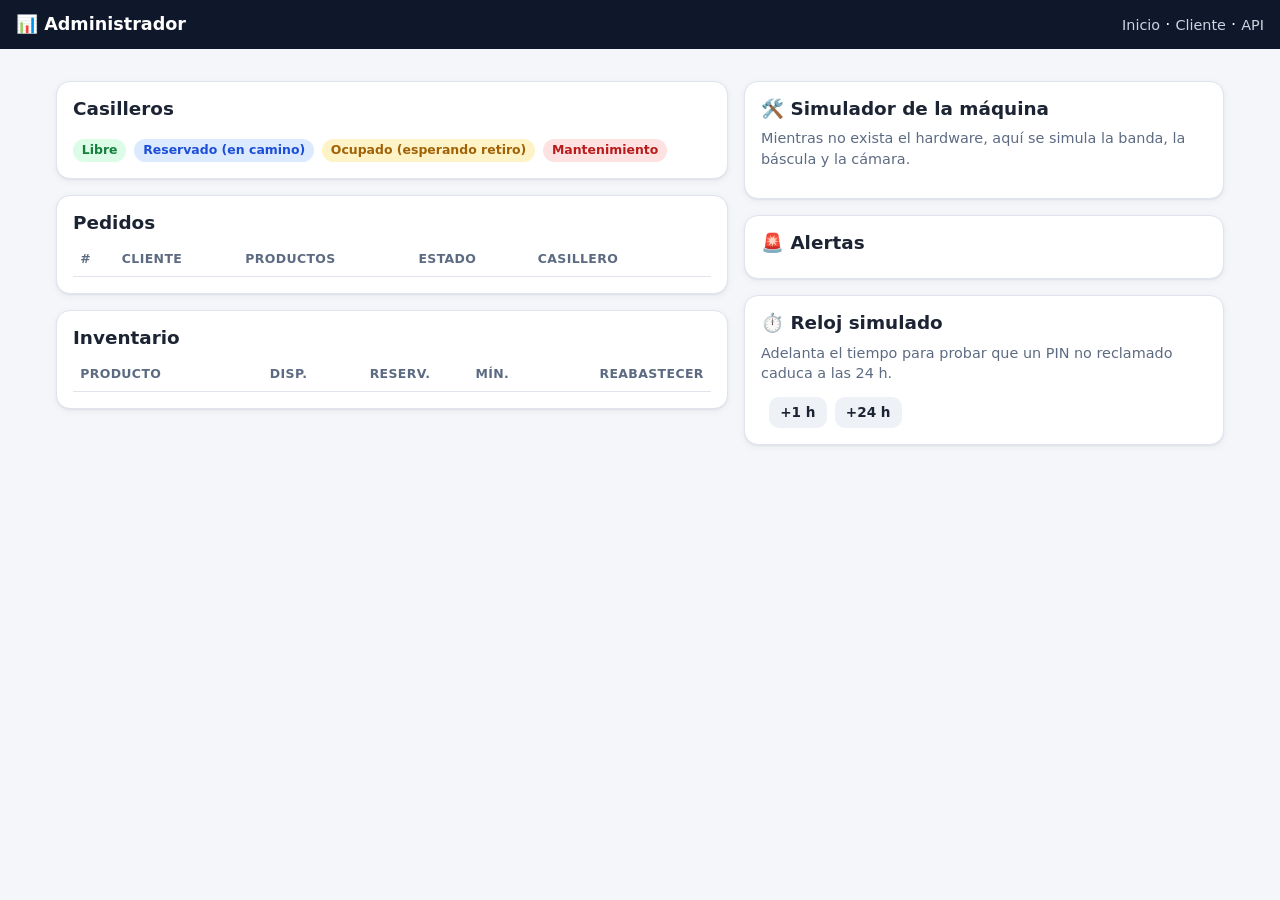
==== pantallas/admin.html @ 56f96975 "Add files via upload Closes #1  ### Problema Cuando un cliente digita mal el PIN 3 veces, el PIN " ====
<!doctype html>
<html lang="es">
<head>
  <meta charset="utf-8">
  <meta name="viewport" content="width=device-width, initial-scale=1">
  <title>Administrador · Dispensador</title>
  <link rel="icon" href="data:image/svg+xml,<svg xmlns=%22http://www.w3.org/2000/svg%22 viewBox=%220 0 100 100%22><text y=%22.9em%22 font-size=%2290%22>⚙️</text></svg>">
  <link rel="stylesheet" href="/pantallas/estilos.css">
  <style>
    .kpis > .tarjeta { margin-top: 0; }
    .kpis { display: grid; gap: 12px; grid-template-columns: repeat(2, minmax(0, 1fr)); margin-bottom: 16px; }
    @media (min-width: 900px) { .kpis { grid-template-columns: repeat(4, minmax(0, 1fr)); } }
    .kpi .valor { font-size: 1.9rem; font-weight: 800; font-variant-numeric: tabular-nums; }
    .kpi .nombre { color: var(--suave); font-size: .85rem; font-weight: 600; }
    .kpi.alerta .valor { color: var(--rojo); }
    .barra-ocupacion { height: 8px; background: var(--gris-fondo); border-radius: 99px; overflow: hidden; margin-top: .4rem; }
    .barra-ocupacion div { height: 100%; background: var(--primario); }

    .casilleros { display: grid; gap: 10px; grid-template-columns: repeat(auto-fill, minmax(130px, 1fr)); }
    .casillero .btn { width: 100%; padding-left: .3rem; padding-right: .3rem; }
    .casillero { border-radius: 12px; padding: 10px; border: 2px solid transparent; display: grid; gap: .3rem; }
    .casillero .cod { font-weight: 800; font-size: 1.2rem; }
    .casillero .est { font-size: .78rem; font-weight: 700; text-transform: uppercase; }
    .casillero .ped { font-size: .85rem; min-height: 1.2em; }
    .c-LIBRE { background: var(--verde-fondo); color: var(--verde); }
    .c-RESERVADO { background: var(--azul-fondo); color: var(--primario-osc); }
    .c-OCUPADO { background: var(--ambar-fondo); color: var(--ambar); }
    .c-MANTENIMIENTO { background: var(--rojo-fondo); color: var(--rojo); border-color: #fca5a5; }
    .leyenda { display: flex; gap: .5rem; flex-wrap: wrap; margin-top: .7rem; }

    .sim-item { border: 1px solid var(--borde); border-radius: 12px; padding: 10px; display: grid; gap: .45rem; }
    .sim-item + .sim-item { margin-top: 10px; }
    .sim-fila { display: flex; gap: .5rem; align-items: center; flex-wrap: wrap; }
    .sim-fila input { width: 110px; }
    .reloj { display: flex; gap: .5rem; align-items: center; flex-wrap: wrap; }
    .reloj .hora { font-weight: 700; font-variant-numeric: tabular-nums; }

    .alerta-item { border-left: 4px solid var(--rojo); background: #fff7f7; border-radius: 8px; padding: .55rem .7rem; display: grid; gap: .3rem; }
    .alerta-item + .alerta-item { margin-top: 8px; }
    .alerta-item.STOCK_BAJO { border-color: var(--ambar); background: #fffbeb; }
    .alerta-item .meta { display: flex; justify-content: space-between; gap: .5rem; align-items: center; flex-wrap: wrap; font-size: .8rem; color: var(--suave); }
    .alerta-item p { margin: 0; font-size: .92rem; }

    .reab { display: flex; gap: .35rem; justify-content: flex-end; }
    .reab input { width: 64px; padding: .3rem .4rem; }
    @media (max-width: 600px) { .col-min { display: none; } .reab input { width: 48px; } }
    tr.bajo td:first-child { box-shadow: inset 3px 0 var(--ambar); }
    .bitacora li { margin-bottom: .45rem; font-size: .92rem; }
    .bitacora .t { color: var(--suave); font-size: .8rem; }
  </style>
</head>
<body>
  <header class="barra">
    <h1>📊 Administrador</h1>
    <nav><a href="/">Inicio</a> · <a href="/cliente">Cliente</a> · <a href="/docs">API</a></nav>
  </header>

  <main class="contenedor">
    <section class="kpis" id="kpis"></section>

    <div class="rejilla dos">
      <div class="columna">
        <section class="tarjeta" style="order:1">
          <h2>Casilleros</h2>
          <div class="casilleros" id="casilleros"></div>
          <div class="leyenda">
            <span class="chip verde">Libre</span><span class="chip azul">Reservado (en camino)</span>
            <span class="chip ambar">Ocupado (esperando retiro)</span><span class="chip rojo">Mantenimiento</span>
          </div>
        </section>

        <section class="tarjeta" style="order:4">
          <h2>Pedidos</h2>
          <div class="tabla-envoltura">
            <table>
              <thead><tr><th>#</th><th>Cliente</th><th>Productos</th><th>Estado</th><th>Casillero</th><th></th></tr></thead>
              <tbody id="pedidos"></tbody>
            </table>
          </div>
        </section>

        <section class="tarjeta" style="order:5">
          <h2>Inventario</h2>
          <div class="tabla-envoltura">
            <table>
              <thead><tr><th>Producto</th><th class="num">Disp.</th><th class="num">Reserv.</th><th class="num col-min">Mín.</th><th class="num">Reabastecer</th></tr></thead>
              <tbody id="inventario"></tbody>
            </table>
          </div>
        </section>
      </div>

      <div class="columna">
        <section class="tarjeta" style="order:2">
          <h2>🛠️ Simulador de la máquina</h2>
          <p class="ayuda">Mientras no exista el hardware, aquí se simula la banda, la báscula y la cámara.</p>
          <div id="simulador"></div>
        </section>

        <section class="tarjeta" style="order:3">
          <h2>🚨 Alertas</h2>
          <div id="msj-alertas"></div>
          <div id="alertas"></div>
        </section>

        <section class="tarjeta" style="order:6">
          <h2>⏱️ Reloj simulado</h2>
          <p class="ayuda">Adelanta el tiempo para probar que un PIN no reclamado caduca a las 24 h.</p>
          <div class="reloj">
            <span class="hora" id="hora"></span>
            <button class="btn chico sec" data-adelantar="1">+1 h</button>
            <button class="btn chico sec" data-adelantar="24">+24 h</button>
          </div>
          <div id="msj-reloj"></div>
        </section>
      </div>
    </div>
  </main>

  <dialog id="dialogo">
    <div class="cuerpo"><h2 id="dlg-titulo"></h2><ol class="bitacora" id="dlg-lista"></ol></div>
    <div class="pie"><button class="btn sec" onclick="this.closest('dialog').close()">Cerrar</button></div>
  </dialog>

<script src="/pantallas/comun.js"></script>
<script>
const $ = (id) => document.getElementById(id);
const NOMBRE_ALERTA = { ATASCO: "Atasco", ERROR_DESPACHO: "Error de despacho", STOCK_BAJO: "Stock bajo", PIN_BLOQUEADO: "PIN bloqueado" };

// No repintar una sección mientras el usuario escribe en ella.
function escribiendoEn(id) {
  const a = document.activeElement;
  return a && a.tagName === "INPUT" && $(id).contains(a);
}

async function refrescar() {
  const [cas, ped, inv, ale, rel] = await Promise.all([
    api("/admin/casilleros"), api("/admin/pedidos"), api("/admin/inventario"),
    api("/admin/alertas"), api("/admin/reloj"),
  ]);
  pintarKpis(cas.datos, inv.datos, ale.datos);
  pintarCasilleros(cas.datos);
  pintarPedidos(ped.datos);
  if (!escribiendoEn("inventario")) pintarInventario(inv.datos);
  if (!escribiendoEn("simulador")) pintarSimulador(ped.datos);
  pintarAlertas(ale.datos);
  $("hora").textContent = new Date(rel.datos.ahora).toLocaleString("es-CO") +
    (rel.datos.adelanto_horas ? ` (+${rel.datos.adelanto_horas} h)` : "");
}

function pintarKpis(cas, inv, ale) {
  const bajos = inv.filter((p) => p.stock_bajo).length;
  $("kpis").innerHTML = `
    <div class="tarjeta kpi"><div class="nombre">Ocupación de casilleros</div>
      <div class="valor">${cas.ocupacion_pct}%</div>
      <div class="barra-ocupacion"><div style="width:${cas.ocupacion_pct}%"></div></div></div>
    <div class="tarjeta kpi"><div class="nombre">Pedidos en cola</div><div class="valor">${cas.pedidos_en_cola}</div></div>
    <div class="tarjeta kpi ${ale.length ? "alerta" : ""}"><div class="nombre">Alertas pendientes</div><div class="valor">${ale.length}</div></div>
    <div class="tarjeta kpi ${bajos ? "alerta" : ""}"><div class="nombre">Productos con stock bajo</div><div class="valor">${bajos}</div></div>`;
}

function pintarCasilleros(cas) {
  const nombres = { LIBRE: "Libre", RESERVADO: "Reservado", OCUPADO: "Ocupado", MANTENIMIENTO: "Mantenimiento" };
  $("casilleros").innerHTML = cas.casilleros.map((c) => `
    <div class="casillero c-${c.estado}">
      <span class="cod">${esc(c.codigo)}</span>
      <span class="est">${nombres[c.estado]}</span>
      <span class="ped">${c.pedido_id ? `Pedido #${c.pedido_id}` : ""}</span>
      ${c.estado === "LIBRE" ? `<button class="btn chico sec" data-mant="${esc(c.codigo)}">Mantenimiento</button>` : ""}
      ${c.estado === "MANTENIMIENTO" ? `<button class="btn chico" data-liberar="${esc(c.codigo)}">Liberar</button>` : ""}
    </div>`).join("");
}

function pintarPedidos(pedidos) {
  $("pedidos").innerHTML = pedidos.map((p) => `
    <tr><td>${p.id}</td><td>${esc(p.cliente_nombre)}</td><td>${resumenItems(p.items)}</td>
      <td>${chipEstado(p.estado)}${p.posicion_en_cola ? ` <span class="ayuda">#${p.posicion_en_cola}</span>` : ""}</td>
      <td>${esc(p.casillero || "—")}</td>
      <td><button class="btn chico sec" data-traza="${p.id}">Historial</button></td></tr>`).join("")
    || '<tr><td colspan="6" class="vacio">Todavía no hay pedidos.</td></tr>';
}

function pintarInventario(inv) {
  $("inventario").innerHTML = inv.map((p) => `
    <tr class="${p.stock_bajo ? "bajo" : ""}">
      <td>${esc(p.nombre)}<br><span class="ayuda">${esc(p.sku)} · ${p.peso_unitario_g} g</span>
        ${p.stock_bajo ? ' <span class="chip ambar">bajo</span>' : ""}</td>
      <td class="num">${p.stock_disponible}</td><td class="num">${p.stock_reservado}</td><td class="num col-min">${p.stock_minimo}</td>
      <td class="num"><div class="reab"><input class="entrada" type="number" min="1" value="10" id="reab-${esc(p.sku)}" aria-label="Cantidad">
        <button class="btn chico" data-reab="${esc(p.sku)}">+</button></div></td>
    </tr>`).join("");
}

function pintarSimulador(pedidos) {
  const activos = pedidos.filter((p) => ["ASIGNADO", "VERIFICANDO"].includes(p.estado)).reverse();
  $("simulador").innerHTML = activos.map((p) => p.estado === "ASIGNADO" ? `
    <div class="sim-item">
      <div class="sim-fila"><b>Pedido #${p.id}</b> → casillero <b>${esc(p.casillero)}</b> ${chipEstado(p.estado)}</div>
      <button class="btn chico" data-llegada="${p.id}">▶ Encender banda y llevar al casillero</button>
    </div>` : `
    <div class="sim-item">
      <div class="sim-fila"><b>Pedido #${p.id}</b> en casillero <b>${esc(p.casillero)}</b> ${chipEstado(p.estado)}</div>
      <div class="ayuda" style="margin:0">Peso teórico: <b>${p.peso_teorico_g} g</b>. Cambia el valor para simular un error.</div>
      <div class="sim-fila">
        <input class="entrada" type="number" step="0.1" min="0" id="peso-${p.id}" value="${p.peso_teorico_g}" aria-label="Peso medido">
        <span>g</span>
        <button class="btn chico" data-pesar="${p.id}">⚖️📷 Pesar y fotografiar</button>
      </div>
    </div>`).join("") || '<p class="vacio">No hay pedidos esperando la máquina.</p>';
}

function pintarAlertas(alertas) {
  $("alertas").innerHTML = alertas.map((a) => `
    <div class="alerta-item ${a.tipo}">
      <div class="meta"><span class="chip ${a.tipo === "STOCK_BAJO" ? "ambar" : "rojo"}">${NOMBRE_ALERTA[a.tipo] || a.tipo}</span>
        <span>${fecha(a.creado_en)}</span></div>
      <p>${esc(a.mensaje)}</p>
      <div class="sim-fila">
        <button class="btn chico sec" data-atender="${a.id}">Marcar atendida</button>
        ${a.tipo === "PIN_BLOQUEADO" && a.pedido_id ? `<button class="btn chico" data-reemitir="${a.pedido_id}">Reemitir PIN</button>` : ""}
      </div>
    </div>`).join("") || '<p class="vacio">Sin alertas pendientes. ✅</p>';
}

// ---------------------------------------------------------------- acciones
async function accion(promesa, destino) {
  const r = await promesa;
  if (!r.ok) alert(textoError(r));
  await refrescar();
  return r;
}

document.body.addEventListener("click", async (e) => {
  const b = e.target.closest("button");
  if (!b) return;
  const d = b.dataset;
  if (d.mant) await accion(api(`/admin/casilleros/${d.mant}/mantenimiento`, { method: "POST" }));
  if (d.liberar) await accion(api(`/admin/casilleros/${d.liberar}/liberar`, { method: "POST" }));
  if (d.llegada) await accion(api(`/maquina/pedidos/${d.llegada}/llegada`, { method: "POST" }));
  if (d.atender) await accion(api(`/admin/alertas/${d.atender}/atender`, { method: "POST" }));
  if (d.reemitir) {
    b.disabled = true;  // evita un segundo clic mientras responde el servidor
    const r = await accion(api(`/admin/pedidos/${d.reemitir}/reemitir-pin`, { method: "POST" }));
    $("msj-alertas").innerHTML = r.ok
      ? `<p class="aviso ok">✅ Se envió un nuevo PIN al cliente del pedido #${esc(d.reemitir)} (casillero ${esc(r.datos.casillero)}). La alerta quedó atendida.</p>`
      : "";
  }
  if (d.reab) {
    const cantidad = Number($(`reab-${d.reab}`).value);
    await accion(api(`/admin/productos/${d.reab}/reabastecer`, { method: "POST", body: { cantidad } }));
  }
  if (d.pesar) {
    const peso = Number($(`peso-${d.pesar}`).value);
    b.blur();
    const r = await accion(api(`/maquina/pedidos/${d.pesar}/verificacion`, { method: "POST",
      body: { peso_medido_g: peso, foto_ruta: `fotos/pedido${d.pesar}_${Date.now()}.jpg` } }));
    if (r.ok && !r.datos.aprobado) alert(`❌ Peso rechazado: ${peso} g vs ${r.datos.peso_teorico_g} g (±${r.datos.tolerancia_g} g). Se generó una alerta.`);
  }
  if (d.adelantar) {
    await api("/admin/reloj/adelantar", { method: "POST", body: { horas: Number(d.adelantar) } });
    const r = await api("/admin/caducar-vencidos", { method: "POST" });
    const n = r.datos.pedidos_caducados.length;
    $("msj-reloj").innerHTML = n
      ? `<p class="aviso info">Caducaron ${n} pedido(s): #${r.datos.pedidos_caducados.join(", #")}. Sus casilleros quedaron libres.</p>`
      : '<p class="aviso ok">Reloj adelantado. Ningún PIN caducó todavía.</p>';
    await refrescar();
  }
  if (d.traza) {
    const r = await api(`/pedidos/${d.traza}/trazabilidad`);
    $("dlg-titulo").textContent = `Historial del pedido #${d.traza}`;
    $("dlg-lista").innerHTML = (r.datos || []).map((ev) =>
      `<li><b>${esc(ev.tipo)}</b> ${esc(ev.detalle || "")}<br><span class="t">${fecha(ev.creado_en)}</span></li>`).join("");
    $("dialogo").showModal();
  }
});

refrescar();
setInterval(refrescar, 3000);
</script>
</body>
</html>
---- pantallas/estilos.css ----
:root {
  --fondo: #f4f6fa;
  --tarjeta: #ffffff;
  --texto: #1c2433;
  --suave: #5d6b82;
  --borde: #dfe4ee;
  --primario: #2563eb;
  --primario-osc: #1d4ed8;
  --verde: #15803d;
  --verde-fondo: #dcfce7;
  --rojo: #b91c1c;
  --rojo-fondo: #fee2e2;
  --ambar: #a16207;
  --ambar-fondo: #fef3c7;
  --azul-fondo: #dbeafe;
  --gris-fondo: #eef1f6;
  --lila-fondo: #ede9fe;
  --lila: #6d28d9;
  --radio: 14px;
  --sombra: 0 1px 2px rgba(16, 24, 40, .06), 0 2px 8px rgba(16, 24, 40, .05);
}

* { box-sizing: border-box; }
html { -webkit-text-size-adjust: 100%; }
body {
  margin: 0; background: var(--fondo); color: var(--texto);
  font: 16px/1.45 system-ui, -apple-system, "Segoe UI", Roboto, sans-serif;
}
h1, h2, h3 { margin: 0 0 .5rem; line-height: 1.2; }
h2 { font-size: 1.15rem; }
a { color: var(--primario); }
button { font: inherit; cursor: pointer; }
input, select { font: inherit; }

.barra {
  background: #0f172a; color: #fff; padding: .8rem 16px;
  display: flex; align-items: center; justify-content: space-between; gap: 1rem; flex-wrap: wrap;
}
.barra h1 { font-size: 1.1rem; margin: 0; }
.barra a { color: #cbd5e1; text-decoration: none; font-size: .9rem; }
.barra a:hover { color: #fff; }

.contenedor { max-width: 1200px; margin: 0 auto; padding: 16px; }
.rejilla { display: grid; gap: 16px; }
@media (min-width: 900px) {
  .rejilla.dos { grid-template-columns: 1.4fr 1fr; align-items: start; }
}

.tarjeta {
  background: var(--tarjeta); border: 1px solid var(--borde); border-radius: var(--radio);
  padding: 16px; box-shadow: var(--sombra); min-width: 0;
}
.tarjeta + .tarjeta { margin-top: 16px; }
.rejilla > .tarjeta + .tarjeta, .columna > .tarjeta + .tarjeta { margin-top: 0; }
.columna { display: grid; gap: 16px; align-content: start; min-width: 0; }
.ayuda { color: var(--suave); font-size: .9rem; margin: 0 0 .8rem; }

.btn {
  border: 0; border-radius: 10px; padding: .6rem 1rem; background: var(--primario); color: #fff;
  font-weight: 600;
}
.btn:hover { background: var(--primario-osc); }
.btn:disabled { background: #94a3b8; cursor: not-allowed; }
.btn.sec { background: var(--gris-fondo); color: var(--texto); }
.btn.sec:hover { background: #e2e7ef; }
.btn.peligro { background: var(--rojo-fondo); color: var(--rojo); }
.btn.peligro:hover { background: #fecaca; }
.btn.chico { padding: .35rem .7rem; font-size: .85rem; }
.btn.ancho { width: 100%; }

.campo { display: grid; gap: .25rem; margin-bottom: .7rem; }
.campo label { font-size: .85rem; color: var(--suave); font-weight: 600; }
.campo input, .campo select, input.entrada {
  border: 1px solid var(--borde); border-radius: 10px; padding: .55rem .7rem; background: #fff;
  width: 100%; min-width: 0;
}

.chip {
  display: inline-block; padding: .15rem .55rem; border-radius: 999px; font-size: .78rem;
  font-weight: 700; white-space: nowrap; background: var(--gris-fondo); color: var(--suave);
}
.chip.verde { background: var(--verde-fondo); color: var(--verde); }
.chip.rojo { background: var(--rojo-fondo); color: var(--rojo); }
.chip.ambar { background: var(--ambar-fondo); color: var(--ambar); }
.chip.azul { background: var(--azul-fondo); color: var(--primario-osc); }
.chip.lila { background: var(--lila-fondo); color: var(--lila); }

.aviso { border-radius: 10px; padding: .7rem .9rem; margin: .6rem 0 0; font-size: .95rem; }
.aviso.ok { background: var(--verde-fondo); color: var(--verde); }
.aviso.error { background: var(--rojo-fondo); color: var(--rojo); }
.aviso.info { background: var(--azul-fondo); color: var(--primario-osc); }
.oculto { display: none !important; }

.tabla-envoltura { overflow-x: auto; }
table { width: 100%; border-collapse: collapse; font-size: .92rem; }
th, td { text-align: left; padding: .5rem .45rem; border-bottom: 1px solid var(--borde); vertical-align: middle; }
th { font-size: .78rem; text-transform: uppercase; letter-spacing: .03em; color: var(--suave); }
td.num, th.num { text-align: right; font-variant-numeric: tabular-nums; }

.vacio { color: var(--suave); text-align: center; padding: 1rem; font-size: .95rem; }

dialog {
  border: 0; border-radius: var(--radio); padding: 0; width: min(640px, calc(100vw - 32px));
  box-shadow: 0 20px 50px rgba(0, 0, 0, .25);
}
dialog::backdrop { background: rgba(15, 23, 42, .45); }
dialog .cuerpo { padding: 16px; max-height: 70vh; overflow-y: auto; }
dialog .pie { padding: 12px 16px; border-top: 1px solid var(--borde); text-align: right; }

/* En celular las dos columnas se funden y cada sección toma su lugar con "order". */
@media (max-width: 899px) {
  .rejilla.dos > .columna { display: contents; }
}
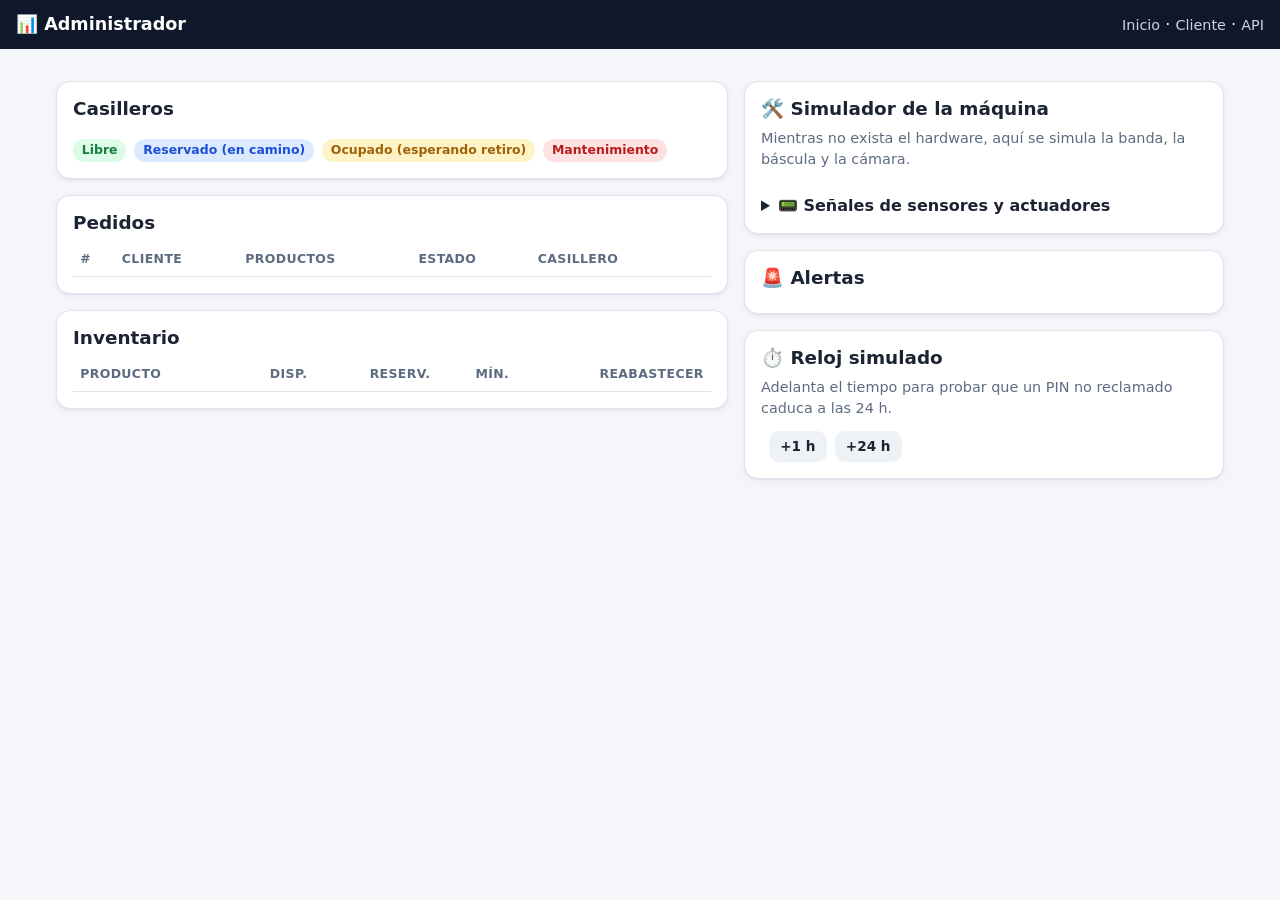
==== commit 127c3a79: "Add files via upload # Descripción del PR (copiar desde aquí)  Closes #2  ### Problema La banda" ====
--- a/pantallas/admin.html
+++ b/pantallas/admin.html
@@ -32,6 +32,13 @@
     .sim-item + .sim-item { margin-top: 10px; }
     .sim-fila { display: flex; gap: .5rem; align-items: center; flex-wrap: wrap; }
     .sim-fila input { width: 110px; }
+    .sim-item.atascado { border-color: #fca5a5; background: #fff7f7; }
+    .banda-estado { display: flex; align-items: center; gap: .5rem; margin-bottom: .6rem; flex-wrap: wrap; }
+    .senales { list-style: none; margin: .4rem 0 0; padding: 0; max-height: 230px; overflow-y: auto;
+      font: .8rem/1.5 ui-monospace, Menlo, Consolas, monospace; background: #0f172a; color: #cbd5e1;
+      border-radius: 10px; padding: .5rem .7rem; }
+    .senales .SENAL { color: #fde68a; } .senales .SENSOR { color: #a7f3d0; }
+    .senales .ALARMA { color: #fca5a5; font-weight: 700; } .senales .ESTADO { color: #93c5fd; }
     .reloj { display: flex; gap: .5rem; align-items: center; flex-wrap: wrap; }
     .reloj .hora { font-weight: 700; font-variant-numeric: tabular-nums; }
 
@@ -94,7 +101,13 @@
         <section class="tarjeta" style="order:2">
           <h2>🛠️ Simulador de la máquina</h2>
           <p class="ayuda">Mientras no exista el hardware, aquí se simula la banda, la báscula y la cámara.</p>
+          <div class="banda-estado" id="banda-estado"></div>
+          <div id="msj-simulador"></div>
           <div id="simulador"></div>
+          <details style="margin-top:.7rem">
+            <summary><b>📟 Señales de sensores y actuadores</b></summary>
+            <ul class="senales" id="senales"></ul>
+          </details>
         </section>
 
         <section class="tarjeta" style="order:3">
@@ -130,14 +143,15 @@
 // No repintar una sección mientras el usuario escribe en ella.
 function escribiendoEn(id) {
   const a = document.activeElement;
-  return a && a.tagName === "INPUT" && $(id).contains(a);
+  return a && ["INPUT", "SELECT"].includes(a.tagName) && $(id).contains(a);
 }
 
 async function refrescar() {
-  const [cas, ped, inv, ale, rel] = await Promise.all([
+  const [cas, ped, inv, ale, rel, maq] = await Promise.all([
     api("/admin/casilleros"), api("/admin/pedidos"), api("/admin/inventario"),
-    api("/admin/alertas"), api("/admin/reloj"),
+    api("/admin/alertas"), api("/admin/reloj"), api("/admin/maquina"),
   ]);
+  pintarMaquina(maq.datos);
   pintarKpis(cas.datos, inv.datos, ale.datos);
   pintarCasilleros(cas.datos);
   pintarPedidos(ped.datos);
@@ -191,13 +205,43 @@
     </tr>`).join("");
 }
 
+function pintarMaquina(m) {
+  $("banda-estado").innerHTML = m.banda === "REPOSO"
+    ? '<span class="chip verde">Banda en reposo</span>'
+    : `<span class="chip rojo">Banda DETENIDA por atasco</span> <span class="ayuda" style="margin:0">pedido #${m.pedido_atascado}</span>`;
+  $("senales").innerHTML = m.senales.map((s) => {
+    const clase = s.tipo.split("_").slice(1).join("_");
+    return `<li class="${esc(clase)}">#${s.pedido_id ?? "-"} ${esc(s.tipo)} ${esc(s.detalle || "")}</li>`;
+  }).join("") || "<li>Sin señales todavía.</li>";
+}
+
+const OPCIONES_ATASCO = `
+  <option value="">Sin atasco</option>
+  <option value="S_ENTRADA">Atasco antes del sensor de entrada</option>
+  <option value="S_DESVIO">Atasco antes del desvío</option>
+  <option value="S_CASILLERO">Atasco al entrar al casillero</option>`;
+
 function pintarSimulador(pedidos) {
-  const activos = pedidos.filter((p) => ["ASIGNADO", "VERIFICANDO"].includes(p.estado)).reverse();
-  $("simulador").innerHTML = activos.map((p) => p.estado === "ASIGNADO" ? `
+  const activos = pedidos.filter((p) => ["ASIGNADO", "ATASCADO", "VERIFICANDO"].includes(p.estado)).reverse();
+  $("simulador").innerHTML = activos.map((p) => {
+    if (p.estado === "ASIGNADO") return `
     <div class="sim-item">
       <div class="sim-fila"><b>Pedido #${p.id}</b> → casillero <b>${esc(p.casillero)}</b> ${chipEstado(p.estado)}</div>
-      <button class="btn chico" data-llegada="${p.id}">▶ Encender banda y llevar al casillero</button>
-    </div>` : `
+      <div class="sim-fila">
+        <select class="entrada" id="atasco-${p.id}" style="width:auto" aria-label="Simular atasco">${OPCIONES_ATASCO}</select>
+        <button class="btn chico" data-despachar="${p.id}">▶ Despachar por la banda</button>
+      </div>
+    </div>`;
+    if (p.estado === "ATASCADO") return `
+    <div class="sim-item atascado">
+      <div class="sim-fila"><b>Pedido #${p.id}</b> → casillero <b>${esc(p.casillero)}</b> ${chipEstado(p.estado)}</div>
+      <div class="ayuda" style="margin:0">Motores detenidos. Despeje la banda y reintente, o cancele el pedido.</div>
+      <div class="sim-fila">
+        <button class="btn chico" data-despachar="${p.id}">🔁 Reintentar</button>
+        <button class="btn chico peligro" data-cancelar-admin="${p.id}">✖ Cancelar pedido</button>
+      </div>
+    </div>`;
+    return `
     <div class="sim-item">
       <div class="sim-fila"><b>Pedido #${p.id}</b> en casillero <b>${esc(p.casillero)}</b> ${chipEstado(p.estado)}</div>
       <div class="ayuda" style="margin:0">Peso teórico: <b>${p.peso_teorico_g} g</b>. Cambia el valor para simular un error.</div>
@@ -206,7 +250,8 @@
         <span>g</span>
         <button class="btn chico" data-pesar="${p.id}">⚖️📷 Pesar y fotografiar</button>
       </div>
-    </div>`).join("") || '<p class="vacio">No hay pedidos esperando la máquina.</p>';
+    </div>`;
+  }).join("") || '<p class="vacio">No hay pedidos esperando la máquina.</p>';
 }
 
 function pintarAlertas(alertas) {
@@ -236,7 +281,23 @@
   const d = b.dataset;
   if (d.mant) await accion(api(`/admin/casilleros/${d.mant}/mantenimiento`, { method: "POST" }));
   if (d.liberar) await accion(api(`/admin/casilleros/${d.liberar}/liberar`, { method: "POST" }));
-  if (d.llegada) await accion(api(`/maquina/pedidos/${d.llegada}/llegada`, { method: "POST" }));
+  if (d.despachar) {
+    const sel = $(`atasco-${d.despachar}`);
+    const atasco = sel ? sel.value : "";
+    b.disabled = true;
+    const r = await accion(api(`/maquina/pedidos/${d.despachar}/despachar`, { method: "POST",
+      body: atasco ? { atasco_en: atasco } : undefined }));
+    if (r.ok) {
+      $("msj-simulador").innerHTML = r.datos.exito
+        ? `<p class="aviso ok">✅ Pedido #${esc(d.despachar)}: la caja llegó al casillero en ${r.datos.duracion_s} s. Ahora pésela.</p>`
+        : `<p class="aviso error">⛔ Pedido #${esc(d.despachar)}: atasco, ${esc(r.datos.sensor_fallido)} no detectó la caja. Motores detenidos y alerta enviada.</p>`;
+      $("senales").closest("details").open = true;
+    }
+  }
+  if (d.cancelarAdmin && confirm(`¿Cancelar el pedido #${d.cancelarAdmin}? La caja se retira a mano de la banda.`)) {
+    const r = await accion(api(`/admin/pedidos/${d.cancelarAdmin}/cancelar`, { method: "POST" }));
+    if (r.ok) $("msj-simulador").innerHTML = `<p class="aviso info">Pedido #${esc(d.cancelarAdmin)} cancelado. La banda volvió a reposo y el stock al inventario.</p>`;
+  }
   if (d.atender) await accion(api(`/admin/alertas/${d.atender}/atender`, { method: "POST" }));
   if (d.reemitir) {
     b.disabled = true;  // evita un segundo clic mientras responde el servidor
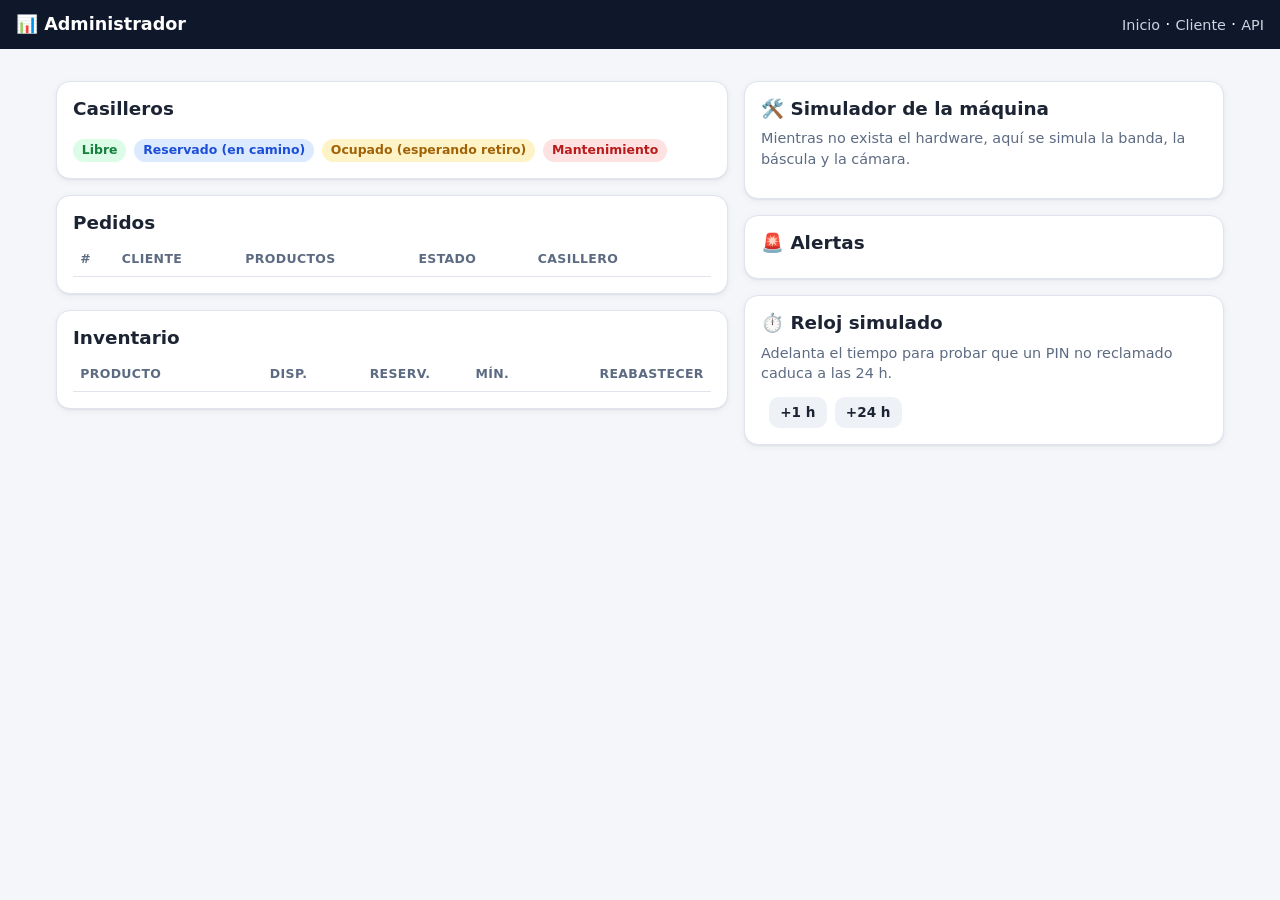
==== commit 0ccd686c: "Add files via upload Arreglar botón Reemitir PIN: confirmar en pantalla y atender la alerta" ====
--- a/pantallas/admin.html
+++ b/pantallas/admin.html
@@ -32,13 +32,6 @@
     .sim-item + .sim-item { margin-top: 10px; }
     .sim-fila { display: flex; gap: .5rem; align-items: center; flex-wrap: wrap; }
     .sim-fila input { width: 110px; }
-    .sim-item.atascado { border-color: #fca5a5; background: #fff7f7; }
-    .banda-estado { display: flex; align-items: center; gap: .5rem; margin-bottom: .6rem; flex-wrap: wrap; }
-    .senales { list-style: none; margin: .4rem 0 0; padding: 0; max-height: 230px; overflow-y: auto;
-      font: .8rem/1.5 ui-monospace, Menlo, Consolas, monospace; background: #0f172a; color: #cbd5e1;
-      border-radius: 10px; padding: .5rem .7rem; }
-    .senales .SENAL { color: #fde68a; } .senales .SENSOR { color: #a7f3d0; }
-    .senales .ALARMA { color: #fca5a5; font-weight: 700; } .senales .ESTADO { color: #93c5fd; }
     .reloj { display: flex; gap: .5rem; align-items: center; flex-wrap: wrap; }
     .reloj .hora { font-weight: 700; font-variant-numeric: tabular-nums; }
 
@@ -101,13 +94,7 @@
         <section class="tarjeta" style="order:2">
           <h2>🛠️ Simulador de la máquina</h2>
           <p class="ayuda">Mientras no exista el hardware, aquí se simula la banda, la báscula y la cámara.</p>
-          <div class="banda-estado" id="banda-estado"></div>
-          <div id="msj-simulador"></div>
           <div id="simulador"></div>
-          <details style="margin-top:.7rem">
-            <summary><b>📟 Señales de sensores y actuadores</b></summary>
-            <ul class="senales" id="senales"></ul>
-          </details>
         </section>
 
         <section class="tarjeta" style="order:3">
@@ -143,15 +130,14 @@
 // No repintar una sección mientras el usuario escribe en ella.
 function escribiendoEn(id) {
   const a = document.activeElement;
-  return a && ["INPUT", "SELECT"].includes(a.tagName) && $(id).contains(a);
+  return a && a.tagName === "INPUT" && $(id).contains(a);
 }
 
 async function refrescar() {
-  const [cas, ped, inv, ale, rel, maq] = await Promise.all([
+  const [cas, ped, inv, ale, rel] = await Promise.all([
     api("/admin/casilleros"), api("/admin/pedidos"), api("/admin/inventario"),
-    api("/admin/alertas"), api("/admin/reloj"), api("/admin/maquina"),
+    api("/admin/alertas"), api("/admin/reloj"),
   ]);
-  pintarMaquina(maq.datos);
   pintarKpis(cas.datos, inv.datos, ale.datos);
   pintarCasilleros(cas.datos);
   pintarPedidos(ped.datos);
@@ -205,43 +191,13 @@
     </tr>`).join("");
 }
 
-function pintarMaquina(m) {
-  $("banda-estado").innerHTML = m.banda === "REPOSO"
-    ? '<span class="chip verde">Banda en reposo</span>'
-    : `<span class="chip rojo">Banda DETENIDA por atasco</span> <span class="ayuda" style="margin:0">pedido #${m.pedido_atascado}</span>`;
-  $("senales").innerHTML = m.senales.map((s) => {
-    const clase = s.tipo.split("_").slice(1).join("_");
-    return `<li class="${esc(clase)}">#${s.pedido_id ?? "-"} ${esc(s.tipo)} ${esc(s.detalle || "")}</li>`;
-  }).join("") || "<li>Sin señales todavía.</li>";
-}
-
-const OPCIONES_ATASCO = `
-  <option value="">Sin atasco</option>
-  <option value="S_ENTRADA">Atasco antes del sensor de entrada</option>
-  <option value="S_DESVIO">Atasco antes del desvío</option>
-  <option value="S_CASILLERO">Atasco al entrar al casillero</option>`;
-
 function pintarSimulador(pedidos) {
-  const activos = pedidos.filter((p) => ["ASIGNADO", "ATASCADO", "VERIFICANDO"].includes(p.estado)).reverse();
-  $("simulador").innerHTML = activos.map((p) => {
-    if (p.estado === "ASIGNADO") return `
+  const activos = pedidos.filter((p) => ["ASIGNADO", "VERIFICANDO"].includes(p.estado)).reverse();
+  $("simulador").innerHTML = activos.map((p) => p.estado === "ASIGNADO" ? `
     <div class="sim-item">
       <div class="sim-fila"><b>Pedido #${p.id}</b> → casillero <b>${esc(p.casillero)}</b> ${chipEstado(p.estado)}</div>
-      <div class="sim-fila">
-        <select class="entrada" id="atasco-${p.id}" style="width:auto" aria-label="Simular atasco">${OPCIONES_ATASCO}</select>
-        <button class="btn chico" data-despachar="${p.id}">▶ Despachar por la banda</button>
-      </div>
-    </div>`;
-    if (p.estado === "ATASCADO") return `
-    <div class="sim-item atascado">
-      <div class="sim-fila"><b>Pedido #${p.id}</b> → casillero <b>${esc(p.casillero)}</b> ${chipEstado(p.estado)}</div>
-      <div class="ayuda" style="margin:0">Motores detenidos. Despeje la banda y reintente, o cancele el pedido.</div>
-      <div class="sim-fila">
-        <button class="btn chico" data-despachar="${p.id}">🔁 Reintentar</button>
-        <button class="btn chico peligro" data-cancelar-admin="${p.id}">✖ Cancelar pedido</button>
-      </div>
-    </div>`;
-    return `
+      <button class="btn chico" data-llegada="${p.id}">▶ Encender banda y llevar al casillero</button>
+    </div>` : `
     <div class="sim-item">
       <div class="sim-fila"><b>Pedido #${p.id}</b> en casillero <b>${esc(p.casillero)}</b> ${chipEstado(p.estado)}</div>
       <div class="ayuda" style="margin:0">Peso teórico: <b>${p.peso_teorico_g} g</b>. Cambia el valor para simular un error.</div>
@@ -250,8 +206,7 @@
         <span>g</span>
         <button class="btn chico" data-pesar="${p.id}">⚖️📷 Pesar y fotografiar</button>
       </div>
-    </div>`;
-  }).join("") || '<p class="vacio">No hay pedidos esperando la máquina.</p>';
+    </div>`).join("") || '<p class="vacio">No hay pedidos esperando la máquina.</p>';
 }
 
 function pintarAlertas(alertas) {
@@ -281,23 +236,7 @@
   const d = b.dataset;
   if (d.mant) await accion(api(`/admin/casilleros/${d.mant}/mantenimiento`, { method: "POST" }));
   if (d.liberar) await accion(api(`/admin/casilleros/${d.liberar}/liberar`, { method: "POST" }));
-  if (d.despachar) {
-    const sel = $(`atasco-${d.despachar}`);
-    const atasco = sel ? sel.value : "";
-    b.disabled = true;
-    const r = await accion(api(`/maquina/pedidos/${d.despachar}/despachar`, { method: "POST",
-      body: atasco ? { atasco_en: atasco } : undefined }));
-    if (r.ok) {
-      $("msj-simulador").innerHTML = r.datos.exito
-        ? `<p class="aviso ok">✅ Pedido #${esc(d.despachar)}: la caja llegó al casillero en ${r.datos.duracion_s} s. Ahora pésela.</p>`
-        : `<p class="aviso error">⛔ Pedido #${esc(d.despachar)}: atasco, ${esc(r.datos.sensor_fallido)} no detectó la caja. Motores detenidos y alerta enviada.</p>`;
-      $("senales").closest("details").open = true;
-    }
-  }
-  if (d.cancelarAdmin && confirm(`¿Cancelar el pedido #${d.cancelarAdmin}? La caja se retira a mano de la banda.`)) {
-    const r = await accion(api(`/admin/pedidos/${d.cancelarAdmin}/cancelar`, { method: "POST" }));
-    if (r.ok) $("msj-simulador").innerHTML = `<p class="aviso info">Pedido #${esc(d.cancelarAdmin)} cancelado. La banda volvió a reposo y el stock al inventario.</p>`;
-  }
+  if (d.llegada) await accion(api(`/maquina/pedidos/${d.llegada}/llegada`, { method: "POST" }));
   if (d.atender) await accion(api(`/admin/alertas/${d.atender}/atender`, { method: "POST" }));
   if (d.reemitir) {
     b.disabled = true;  // evita un segundo clic mientras responde el servidor
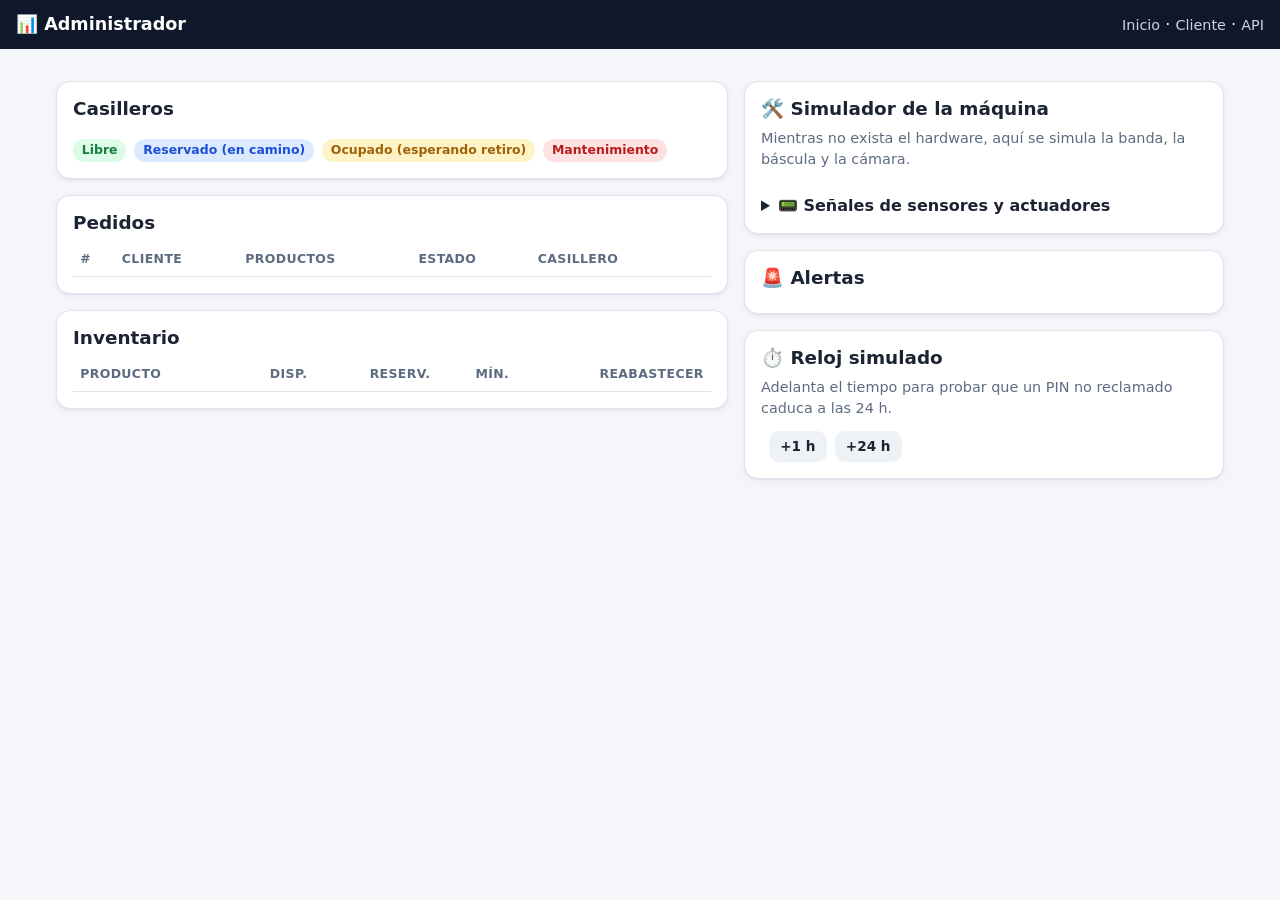
==== commit efc3f516: "Merge pull request #8 from lana-rosa/automatizacion-maquina Agregar máquina de estados de banda, sen" ====
--- a/pantallas/admin.html
+++ b/pantallas/admin.html
@@ -32,6 +32,13 @@
     .sim-item + .sim-item { margin-top: 10px; }
     .sim-fila { display: flex; gap: .5rem; align-items: center; flex-wrap: wrap; }
     .sim-fila input { width: 110px; }
+    .sim-item.atascado { border-color: #fca5a5; background: #fff7f7; }
+    .banda-estado { display: flex; align-items: center; gap: .5rem; margin-bottom: .6rem; flex-wrap: wrap; }
+    .senales { list-style: none; margin: .4rem 0 0; padding: 0; max-height: 230px; overflow-y: auto;
+      font: .8rem/1.5 ui-monospace, Menlo, Consolas, monospace; background: #0f172a; color: #cbd5e1;
+      border-radius: 10px; padding: .5rem .7rem; }
+    .senales .SENAL { color: #fde68a; } .senales .SENSOR { color: #a7f3d0; }
+    .senales .ALARMA { color: #fca5a5; font-weight: 700; } .senales .ESTADO { color: #93c5fd; }
     .reloj { display: flex; gap: .5rem; align-items: center; flex-wrap: wrap; }
     .reloj .hora { font-weight: 700; font-variant-numeric: tabular-nums; }
 
@@ -94,7 +101,13 @@
         <section class="tarjeta" style="order:2">
           <h2>🛠️ Simulador de la máquina</h2>
           <p class="ayuda">Mientras no exista el hardware, aquí se simula la banda, la báscula y la cámara.</p>
+          <div class="banda-estado" id="banda-estado"></div>
+          <div id="msj-simulador"></div>
           <div id="simulador"></div>
+          <details style="margin-top:.7rem">
+            <summary><b>📟 Señales de sensores y actuadores</b></summary>
+            <ul class="senales" id="senales"></ul>
+          </details>
         </section>
 
         <section class="tarjeta" style="order:3">
@@ -130,14 +143,15 @@
 // No repintar una sección mientras el usuario escribe en ella.
 function escribiendoEn(id) {
   const a = document.activeElement;
-  return a && a.tagName === "INPUT" && $(id).contains(a);
+  return a && ["INPUT", "SELECT"].includes(a.tagName) && $(id).contains(a);
 }
 
 async function refrescar() {
-  const [cas, ped, inv, ale, rel] = await Promise.all([
+  const [cas, ped, inv, ale, rel, maq] = await Promise.all([
     api("/admin/casilleros"), api("/admin/pedidos"), api("/admin/inventario"),
-    api("/admin/alertas"), api("/admin/reloj"),
+    api("/admin/alertas"), api("/admin/reloj"), api("/admin/maquina"),
   ]);
+  pintarMaquina(maq.datos);
   pintarKpis(cas.datos, inv.datos, ale.datos);
   pintarCasilleros(cas.datos);
   pintarPedidos(ped.datos);
@@ -191,13 +205,43 @@
     </tr>`).join("");
 }
 
+function pintarMaquina(m) {
+  $("banda-estado").innerHTML = m.banda === "REPOSO"
+    ? '<span class="chip verde">Banda en reposo</span>'
+    : `<span class="chip rojo">Banda DETENIDA por atasco</span> <span class="ayuda" style="margin:0">pedido #${m.pedido_atascado}</span>`;
+  $("senales").innerHTML = m.senales.map((s) => {
+    const clase = s.tipo.split("_").slice(1).join("_");
+    return `<li class="${esc(clase)}">#${s.pedido_id ?? "-"} ${esc(s.tipo)} ${esc(s.detalle || "")}</li>`;
+  }).join("") || "<li>Sin señales todavía.</li>";
+}
+
+const OPCIONES_ATASCO = `
+  <option value="">Sin atasco</option>
+  <option value="S_ENTRADA">Atasco antes del sensor de entrada</option>
+  <option value="S_DESVIO">Atasco antes del desvío</option>
+  <option value="S_CASILLERO">Atasco al entrar al casillero</option>`;
+
 function pintarSimulador(pedidos) {
-  const activos = pedidos.filter((p) => ["ASIGNADO", "VERIFICANDO"].includes(p.estado)).reverse();
-  $("simulador").innerHTML = activos.map((p) => p.estado === "ASIGNADO" ? `
+  const activos = pedidos.filter((p) => ["ASIGNADO", "ATASCADO", "VERIFICANDO"].includes(p.estado)).reverse();
+  $("simulador").innerHTML = activos.map((p) => {
+    if (p.estado === "ASIGNADO") return `
     <div class="sim-item">
       <div class="sim-fila"><b>Pedido #${p.id}</b> → casillero <b>${esc(p.casillero)}</b> ${chipEstado(p.estado)}</div>
-      <button class="btn chico" data-llegada="${p.id}">▶ Encender banda y llevar al casillero</button>
-    </div>` : `
+      <div class="sim-fila">
+        <select class="entrada" id="atasco-${p.id}" style="width:auto" aria-label="Simular atasco">${OPCIONES_ATASCO}</select>
+        <button class="btn chico" data-despachar="${p.id}">▶ Despachar por la banda</button>
+      </div>
+    </div>`;
+    if (p.estado === "ATASCADO") return `
+    <div class="sim-item atascado">
+      <div class="sim-fila"><b>Pedido #${p.id}</b> → casillero <b>${esc(p.casillero)}</b> ${chipEstado(p.estado)}</div>
+      <div class="ayuda" style="margin:0">Motores detenidos. Despeje la banda y reintente, o cancele el pedido.</div>
+      <div class="sim-fila">
+        <button class="btn chico" data-despachar="${p.id}">🔁 Reintentar</button>
+        <button class="btn chico peligro" data-cancelar-admin="${p.id}">✖ Cancelar pedido</button>
+      </div>
+    </div>`;
+    return `
     <div class="sim-item">
       <div class="sim-fila"><b>Pedido #${p.id}</b> en casillero <b>${esc(p.casillero)}</b> ${chipEstado(p.estado)}</div>
       <div class="ayuda" style="margin:0">Peso teórico: <b>${p.peso_teorico_g} g</b>. Cambia el valor para simular un error.</div>
@@ -206,7 +250,8 @@
         <span>g</span>
         <button class="btn chico" data-pesar="${p.id}">⚖️📷 Pesar y fotografiar</button>
       </div>
-    </div>`).join("") || '<p class="vacio">No hay pedidos esperando la máquina.</p>';
+    </div>`;
+  }).join("") || '<p class="vacio">No hay pedidos esperando la máquina.</p>';
 }
 
 function pintarAlertas(alertas) {
@@ -236,7 +281,23 @@
   const d = b.dataset;
   if (d.mant) await accion(api(`/admin/casilleros/${d.mant}/mantenimiento`, { method: "POST" }));
   if (d.liberar) await accion(api(`/admin/casilleros/${d.liberar}/liberar`, { method: "POST" }));
-  if (d.llegada) await accion(api(`/maquina/pedidos/${d.llegada}/llegada`, { method: "POST" }));
+  if (d.despachar) {
+    const sel = $(`atasco-${d.despachar}`);
+    const atasco = sel ? sel.value : "";
+    b.disabled = true;
+    const r = await accion(api(`/maquina/pedidos/${d.despachar}/despachar`, { method: "POST",
+      body: atasco ? { atasco_en: atasco } : undefined }));
+    if (r.ok) {
+      $("msj-simulador").innerHTML = r.datos.exito
+        ? `<p class="aviso ok">✅ Pedido #${esc(d.despachar)}: la caja llegó al casillero en ${r.datos.duracion_s} s. Ahora pésela.</p>`
+        : `<p class="aviso error">⛔ Pedido #${esc(d.despachar)}: atasco, ${esc(r.datos.sensor_fallido)} no detectó la caja. Motores detenidos y alerta enviada.</p>`;
+      $("senales").closest("details").open = true;
+    }
+  }
+  if (d.cancelarAdmin && confirm(`¿Cancelar el pedido #${d.cancelarAdmin}? La caja se retira a mano de la banda.`)) {
+    const r = await accion(api(`/admin/pedidos/${d.cancelarAdmin}/cancelar`, { method: "POST" }));
+    if (r.ok) $("msj-simulador").innerHTML = `<p class="aviso info">Pedido #${esc(d.cancelarAdmin)} cancelado. La banda volvió a reposo y el stock al inventario.</p>`;
+  }
   if (d.atender) await accion(api(`/admin/alertas/${d.atender}/atender`, { method: "POST" }));
   if (d.reemitir) {
     b.disabled = true;  // evita un segundo clic mientras responde el servidor
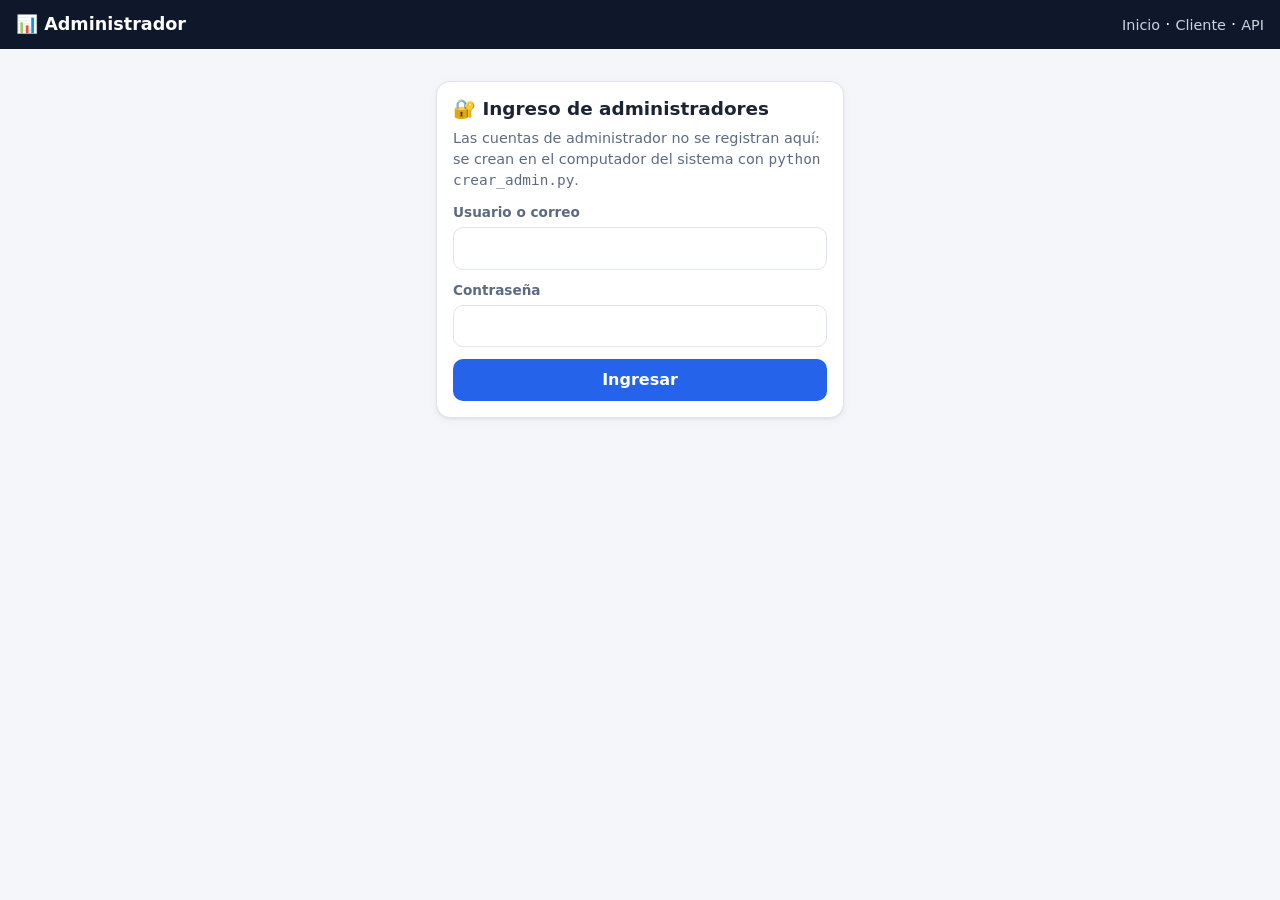
==== commit 9223f293: "Add files via upload Agregar pantallas de registro e inicio de sesión" ====
--- a/pantallas/admin.html
+++ b/pantallas/admin.html
@@ -56,13 +56,28 @@
     .bitacora .t { color: var(--suave); font-size: .8rem; }
   </style>
 </head>
-<body>
+<body data-sesion="admin">
   <header class="barra">
     <h1>📊 Administrador</h1>
-    <nav><a href="/">Inicio</a> · <a href="/cliente">Cliente</a> · <a href="/docs">API</a></nav>
+    <nav><span class="cuenta-barra" id="cuenta-barra"></span> <a href="/">Inicio</a> · <a href="/cliente">Cliente</a> · <a href="/docs">API</a></nav>
   </header>
 
-  <main class="contenedor">
+  <!-- Issue 1: solo entran cuentas con rol ADMIN (se crean con `python crear_admin.py`). -->
+  <section class="acceso oculto" id="acceso">
+    <div class="tarjeta">
+      <h2>🔐 Ingreso de administradores</h2>
+      <p class="ayuda">Las cuentas de administrador no se registran aquí: se crean en el computador
+        del sistema con <code>python crear_admin.py</code>.</p>
+      <form id="form-login">
+        <div class="campo"><label for="l-usuario">Usuario o correo</label><input id="l-usuario" required autocomplete="username"></div>
+        <div class="campo"><label for="l-clave">Contraseña</label><input id="l-clave" type="password" required autocomplete="current-password"></div>
+        <button class="btn ancho">Ingresar</button>
+      </form>
+      <div id="msj-acceso"></div>
+    </div>
+  </section>
+
+  <main class="contenedor oculto" id="panel">
     <section class="kpis" id="kpis"></section>
 
     <div class="rejilla dos">
@@ -151,6 +166,7 @@
     api("/admin/casilleros"), api("/admin/pedidos"), api("/admin/inventario"),
     api("/admin/alertas"), api("/admin/reloj"), api("/admin/maquina"),
   ]);
+  if (![cas, ped, inv, ale, rel, maq].every((r) => r.ok)) return;  // sesión vencida u otro error
   pintarMaquina(maq.datos);
   pintarKpis(cas.datos, inv.datos, ale.datos);
   pintarCasilleros(cas.datos);
@@ -335,8 +351,59 @@
   }
 });
 
-refrescar();
-setInterval(refrescar, 3000);
+// ---------------------------------------------------------------- acceso (Issue 1)
+let intervalo = null;
+
+function mostrarAcceso(mensaje) {
+  clearInterval(intervalo);
+  $("panel").classList.add("oculto");
+  $("acceso").classList.remove("oculto");
+  $("cuenta-barra").innerHTML = "";
+  $("msj-acceso").innerHTML = mensaje ? `<p class="aviso info">${esc(mensaje)}</p>` : "";
+}
+
+function mostrarPanel(usuario) {
+  $("acceso").classList.add("oculto");
+  $("panel").classList.remove("oculto");
+  $("cuenta-barra").innerHTML =
+    `Admin: <b>${esc(usuario.usuario)}</b> · <button type="button" id="btn-salir">Cerrar sesión</button> ·`;
+  refrescar();
+  clearInterval(intervalo);
+  intervalo = setInterval(refrescar, 3000);
+}
+
+function alPerderSesion() {
+  borrarSesion();
+  mostrarAcceso("La sesión terminó. Ingresa de nuevo.");
+}
+
+$("form-login").addEventListener("submit", async (e) => {
+  e.preventDefault();
+  const r = await api("/cuentas/login", { method: "POST", body: {
+    usuario: $("l-usuario").value.trim(), contrasena: $("l-clave").value } });
+  if (!r.ok) { $("msj-acceso").innerHTML = `<p class="aviso error">${esc(textoError(r))}</p>`; return; }
+  if (r.datos.usuario.rol !== "ADMIN") {
+    $("msj-acceso").innerHTML = '<p class="aviso error">Esta cuenta no es de administrador.</p>';
+    return;
+  }
+  guardarSesion({ token: r.datos.token, usuario: r.datos.usuario });
+  $("l-clave").value = "";
+  mostrarPanel(r.datos.usuario);
+});
+
+$("cuenta-barra").addEventListener("click", async (e) => {
+  if (!e.target.closest("#btn-salir")) return;
+  await api("/cuentas/logout", { method: "POST" });
+  borrarSesion();
+  mostrarAcceso("Cerraste sesión.");
+});
+
+(async () => {
+  if (!leerSesion()) return mostrarAcceso();
+  const r = await api("/cuentas/yo");
+  if (r.ok && r.datos.rol === "ADMIN") mostrarPanel(r.datos);
+  else { borrarSesion(); mostrarAcceso(); }
+})();
 </script>
 </body>
 </html>
--- a/pantallas/estilos.css
+++ b/pantallas/estilos.css
@@ -111,3 +111,12 @@
 @media (max-width: 899px) {
   .rejilla.dos > .columna { display: contents; }
 }
+
+/* Pantallas de acceso (crear cuenta / iniciar sesión) */
+.acceso { max-width: 440px; margin: 32px auto; padding: 0 16px; }
+.pestanas { display: grid; grid-template-columns: 1fr 1fr; gap: 6px; background: var(--gris-fondo);
+  border-radius: 12px; padding: 4px; margin-bottom: 14px; }
+.pestanas button { border: 0; border-radius: 9px; padding: .55rem; background: transparent; font-weight: 600; color: var(--suave); }
+.pestanas button.activa { background: #fff; color: var(--texto); box-shadow: var(--sombra); }
+.cuenta-barra { color: #cbd5e1; font-size: .9rem; }
+.cuenta-barra button { background: none; border: 0; color: #93c5fd; padding: 0; font-size: .9rem; }
